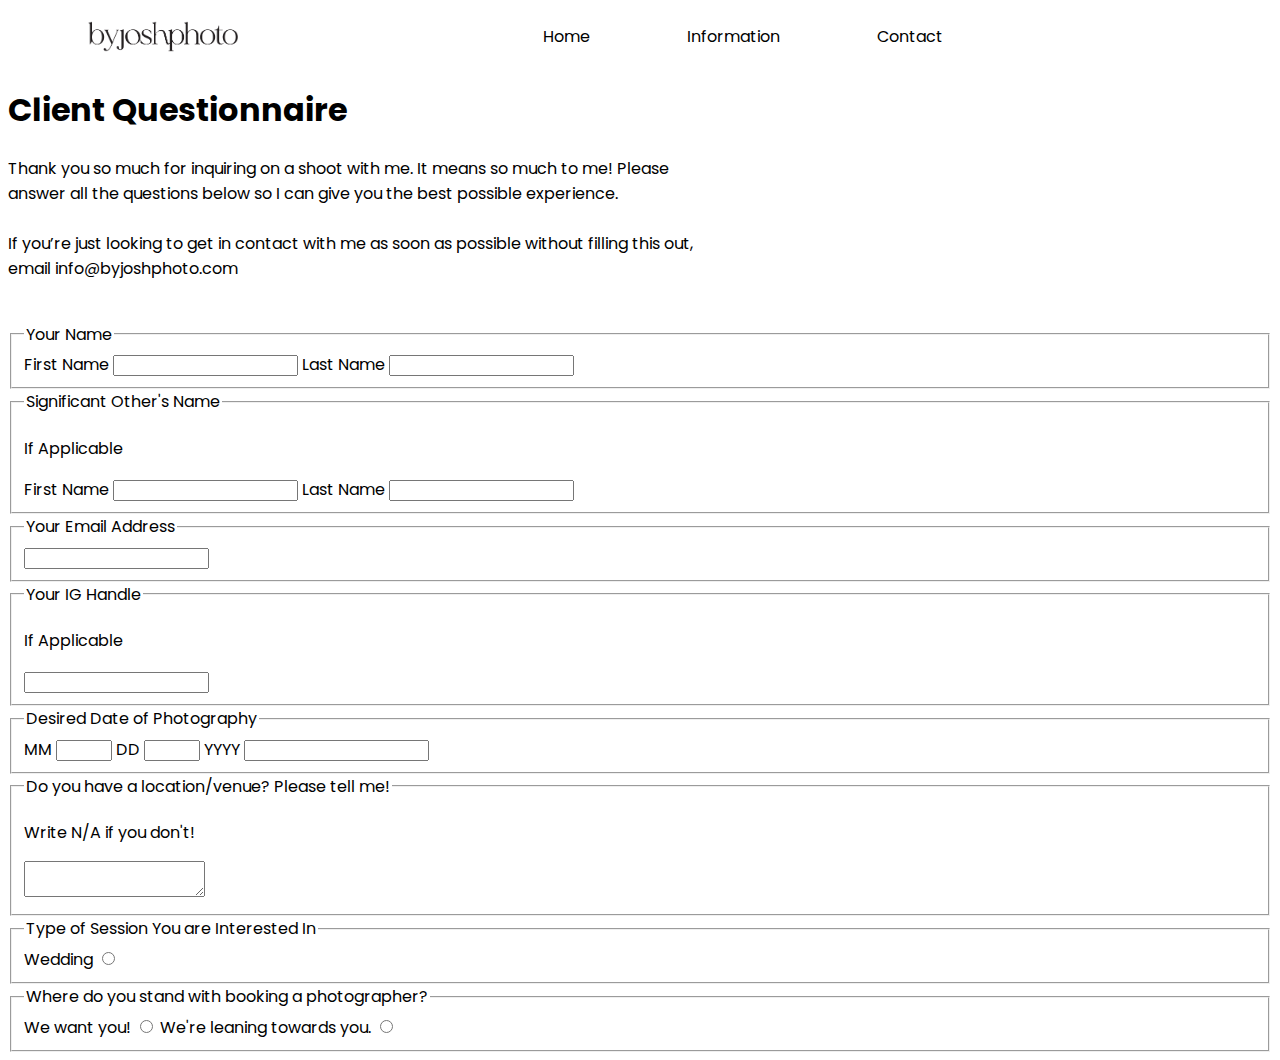
==== html/contact.html @ 7a481ea4 "added other pages" ====
<!DOCTYPE html>
<html lang="en">
  <head>
    <title>Information</title>
    <meta charset="UTF-8"/>
    <link rel="stylesheet" href="../css/infostyle.css">
  </head>

  <header>
    <div class="nav">
    <img class="logo" src="../byjoshphoto logos/IMG_9912.PNG"/> 
    <div class="navLinks">
    <nav>
        <ul>
            <li><a href="./index.html">Home</a></li>
            <li><a href="./information.html">Information</a></li>
            <li><a href="./contact.html">Contact</a></li>
        </ul>
    </nav>
  </div>
</div>
</header>

  <h1>Client Questionnaire</h1>

  <p>Thank you so much for inquiring on a shoot with me. It means so much to me! Please answer all the questions below so I can give you the best possible experience.
<br><br>
    If you’re just looking to get in contact with me as soon as possible without filling this out, email info@byjoshphoto.com</p>
    <br>

  <form>
    <fieldset>
      <legend>Your Name</legend>
      <label for="first-name">First Name</label>
      <input type="text" id="first-name" name="first-name" required>
      <label for="last-name">Last Name</label>
      <input type="text" id="last-name" name="last-name" required>
    </fieldset>
    <fieldset>
      <legend>Significant Other's Name</legend>
      <p>If Applicable</p>
      <label for="so-first-name">First Name</label>
      <input type="text" id="so-first-name" name="so-first-name">
      <label for="so-last-name">Last Name</label>
      <input type="text" id="so-last-name" name="so-last-name">
    </fieldset>
    <fieldset>
      <legend>Your Email Address</legend>
      <input type="email" id="email" name="email" required>
    </fieldset>
    <fieldset>
      <legend>Your IG Handle</legend>
      <p>If Applicable</p>
      <input type="text" id="ig-handle" name="ig-handle">
    </fieldset>
    <fieldset>
      <legend>Desired Date of Photography</legend>
      <label for="month">MM</label>
      <input type="number" id="month" name="month" min="1" max="12" required>
      <label for="day">DD</label>
      <input type="number" id="day" name="day" min="1" max="31" required>
      <label for="year">YYYY</label>
      <input type="number" id="year" name="year" min="1900" required>
    </fieldset>
    <fieldset>
      <legend>Do you have a location/venue? Please tell me!</legend>
      <p>Write N/A if you don't!</p>
      <textarea id="location" name="location" required></textarea>
    </fieldset>
    <fieldset>
      <legend>Type of Session You are Interested In</legend>
      <label for="wedding">Wedding</label>
      <input type="radio" id="wedding" name="session-type" value="wedding" required>
    </fieldset>
    <fieldset>
      <legend>Where do you stand with booking a photographer?</legend>
      <label for="want-you">We want you!</label>
      <input type="radio" id="want-you" name="booking-status" value="want-you" required>
      <label for="leaning-towards-you">We're leaning towards you.</label>
      <input type="radio" id="leaning-towards-you" name="booking-status" value="leaning-towards-you" required>
      <label for="checking-you-out">
---- css/infostyle.css ----
@import url('https://fonts.googleapis.com/css?family=Poppins');
@import url('https://fonts.googleapis.com/css2?family=Crimson+Text&display=swap');

body {
    font-family: 'Poppins', 'Crimson Text';
  }

header > div {
    padding: 0px 25px 0px 0px;
    display:flex;
    justify-content: space-between;
    align-items: center;
} 

.logo {
    width: 150px;
    margin-left: 80px;
}

  .navLinks {
    margin: 0 auto;
  }

 nav {
    width: 400px;
 }
  
  nav ul {
    list-style: none;
    display: flex;
    justify-content: space-between;
    align-items:center;
    padding-left: 0px;
  }
  
  nav a {
    text-decoration: none;
    color: black;
  }

.theExpPic {
    object-fit: cover;
    object-position: 50% 28%;
    height: 1000px;
    width:100%;
}

.theExperience {
    position: relative;
    filter: brightness(90%);
  }
  
  .expH1 {
    position: absolute;
    top: 50%;
    left: 50%;
    transform: translate(-50%, -50%);
    font-size: 50px;
    color: white;
    font-weight: 100;
    letter-spacing: 5px;
    font-family: 'crimson';
  }

  .container {
    display: grid;
  }

  .rawilAndAngie, .jacobAndChantal, .matAndCaro {
    width: 15%;
    border-radius: 50%;

  }

  .jenAndBen, .rawilElopement, .jesseAndNicole {
    width: 15%;
  }

  p {
    width: 700px;
  }
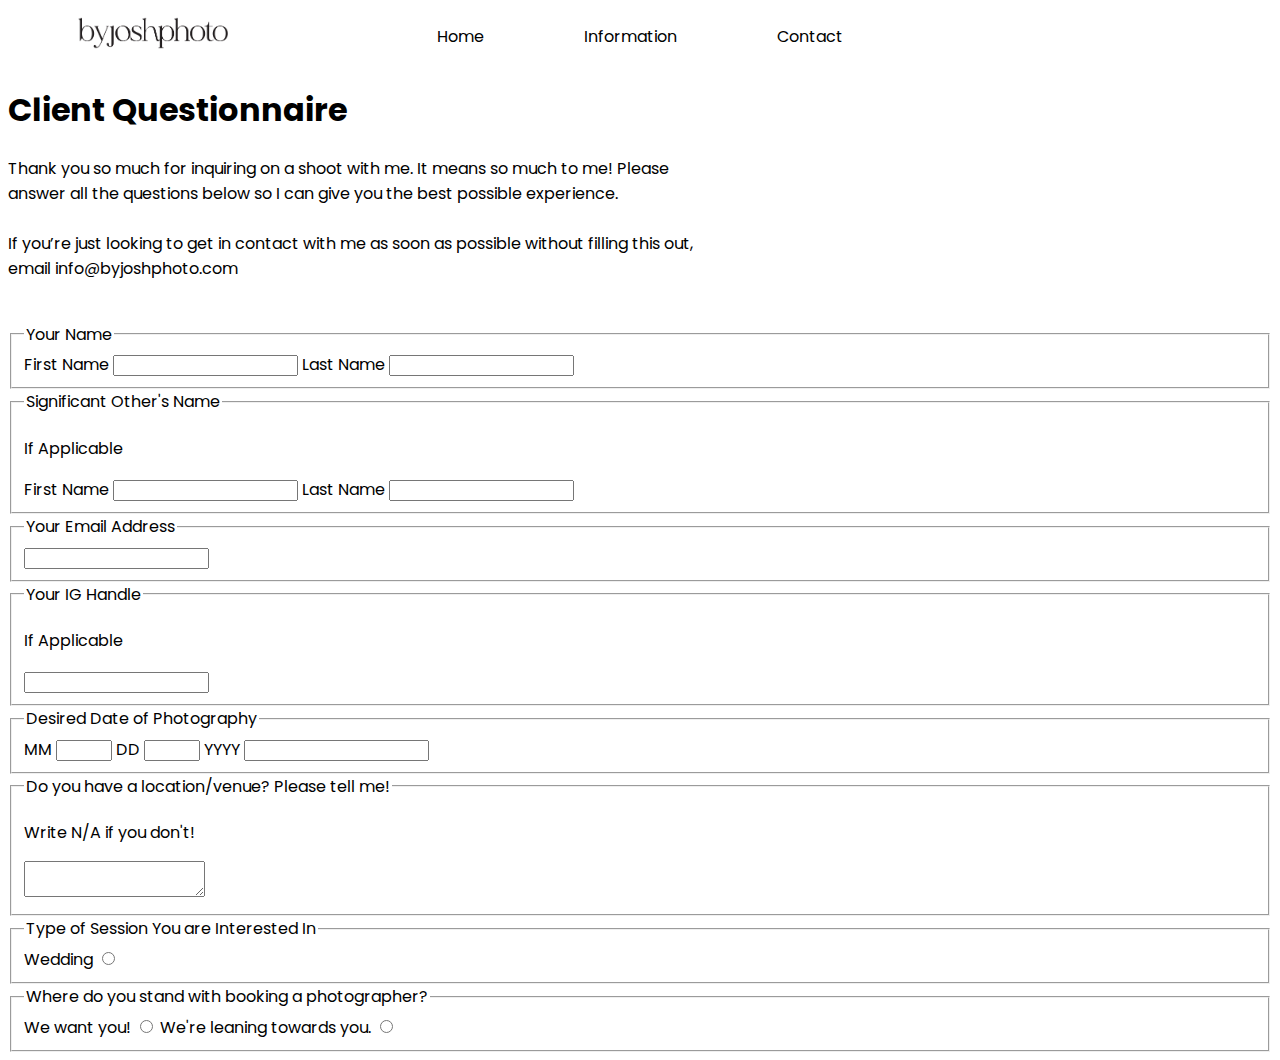
==== commit f326b3f4: "fixed buttons" ====
--- a/html/contact.html
+++ b/html/contact.html
@@ -7,18 +7,22 @@
   </head>
 
   <header>
-    <div class="nav">
-    <img class="logo" src="../byjoshphoto logos/IMG_9912.PNG"/> 
-    <div class="navLinks">
-    <nav>
+
+    <div class="navContainer">
+  <div class="logoContainer">
+    <img class="logo" src="../byjoshphoto logos/IMG_9912.PNG"/>
+  </div>
+    <div class="navLinkContainer">
+      <nav>
         <ul>
             <li><a href="./index.html">Home</a></li>
             <li><a href="./information.html">Information</a></li>
             <li><a href="./contact.html">Contact</a></li>
         </ul>
-    </nav>
-  </div>
+      </nav>
+    </div>
 </div>
+
 </header>
 
   <h1>Client Questionnaire</h1>
--- a/css/infostyle.css
+++ b/css/infostyle.css
@@ -5,37 +5,41 @@
     font-family: 'Poppins', 'Crimson Text';
   }
 
-header > div {
-    padding: 0px 25px 0px 0px;
-    display:flex;
-    justify-content: space-between;
+  .logo {
+    width: 150px;
+    margin: 0 0 0 70px;
+  }
+  
+  .navContainer {
+    display: grid;
+    grid-template-columns:1fr;
     align-items: center;
-} 
-
-.logo {
-    width: 150px;
-    margin-left: 80px;
-}
-
-  .navLinks {
-    margin: 0 auto;
   }
-
- nav {
-    width: 400px;
- }
   
   nav ul {
     list-style: none;
     display: flex;
-    justify-content: space-between;
-    align-items:center;
-    padding-left: 0px;
+    justify-content: center;
+    padding: 0;
   }
   
   nav a {
     text-decoration: none;
     color: black;
+  } 
+  
+  nav > ul > li {
+    margin: 0 50px;
+  }
+  
+  .logoContainer {
+    grid-column: 1;
+    grid-row: 1;
+  }
+  
+  .navLinkContainer {
+    grid-column: 1;
+    grid-row: 1;
   }
 
 .theExpPic {
@@ -62,20 +66,45 @@
     font-family: 'crimson';
   }
 
-  .container {
+  #Reviews, #Packages {
+    display: flex;
+    justify-content: center;
+    font-family: 'crimson';
+    font-size: 50px ;
+    font-weight: 100;
+    letter-spacing: 5px;
+  }
+
+  .container, .container2 {
     display: grid;
+    grid-template-columns: 1fr 1fr 1fr;
+    grid-template-rows: 1fr;
+    justify-items: center;
+  }
+
+  .container, .container2 > div {
+    text-align: center;
   }
 
   .rawilAndAngie, .jacobAndChantal, .matAndCaro {
-    width: 15%;
+    width: 45%;
     border-radius: 50%;
-
   }
 
   .jenAndBen, .rawilElopement, .jesseAndNicole {
-    width: 15%;
+    width: 45%;
   }
 
   p {
     width: 700px;
+  }
+
+  .button {
+    margin-top: 25px;
+    cursor: pointer;
+    background-color: white;
+    padding: 10px 25px;
+    color: teal;
+    border-color: teal;
+    font-family: 'poppins';
   }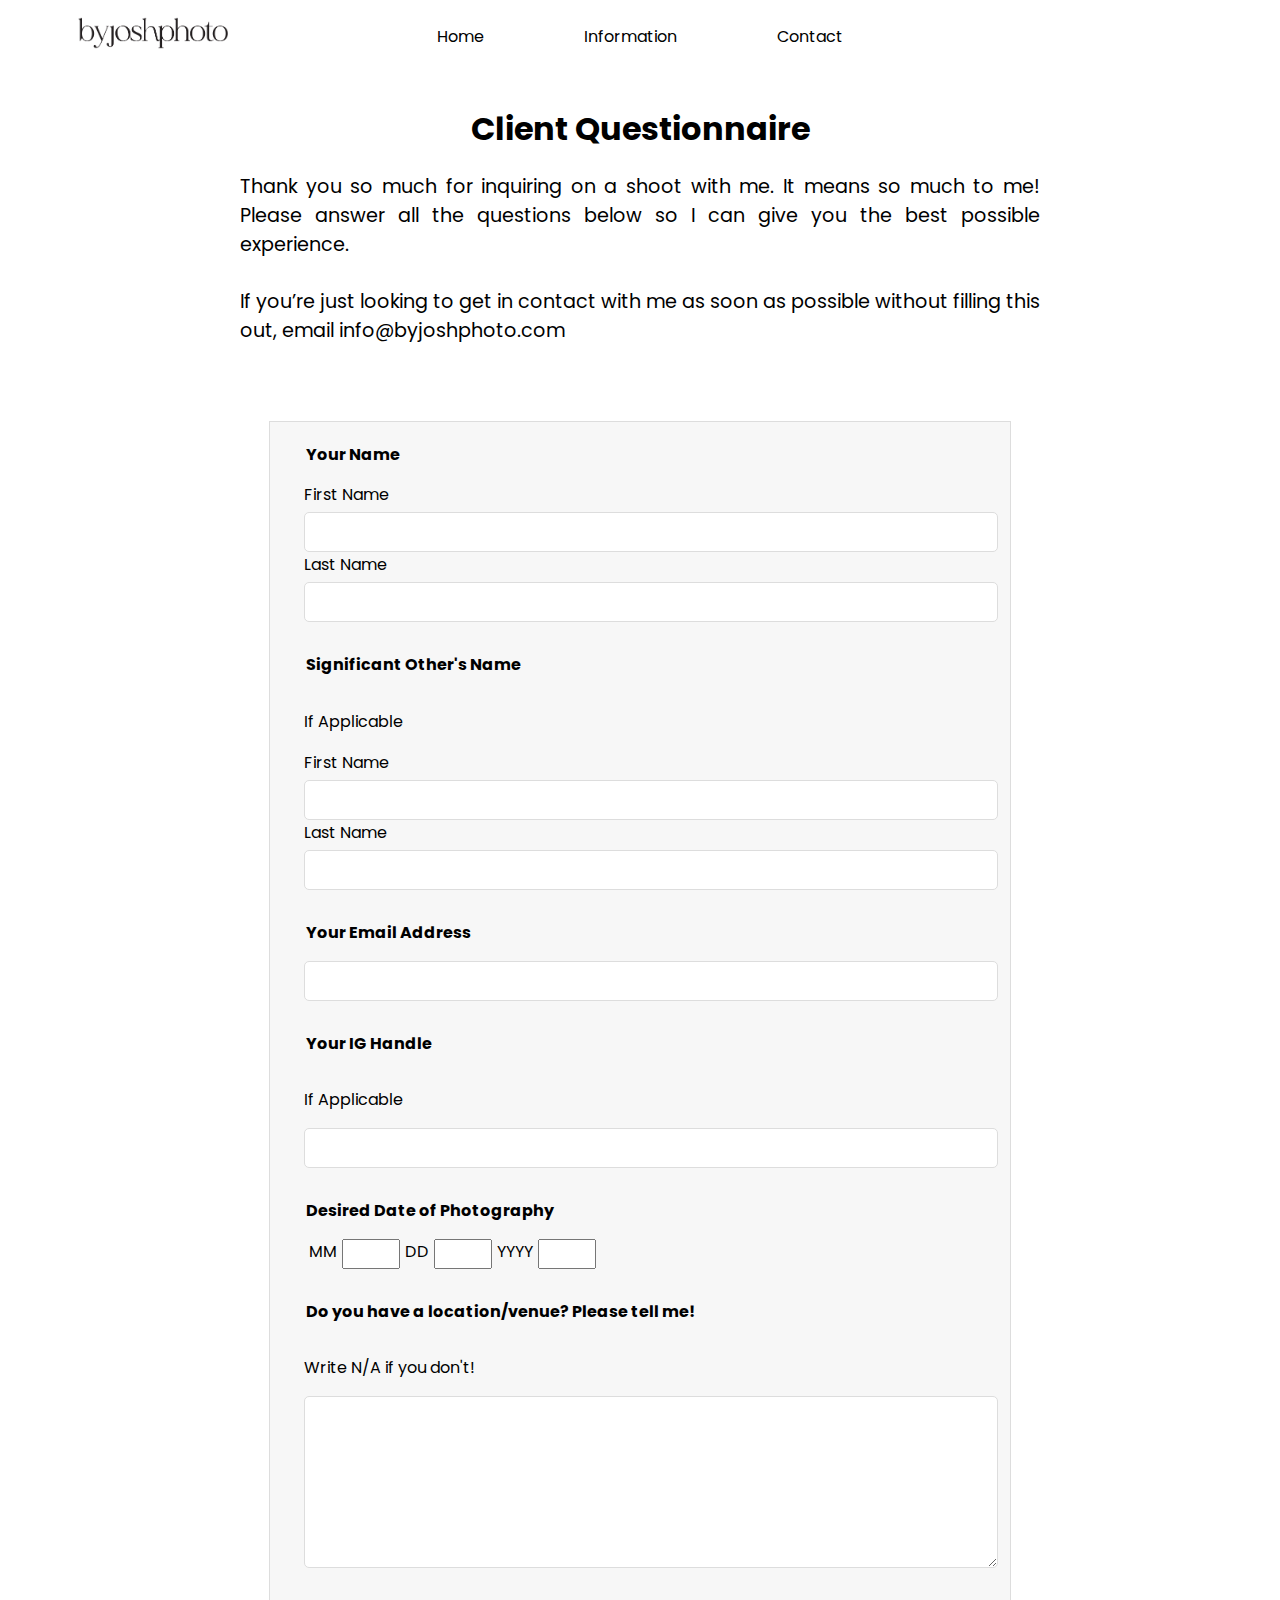
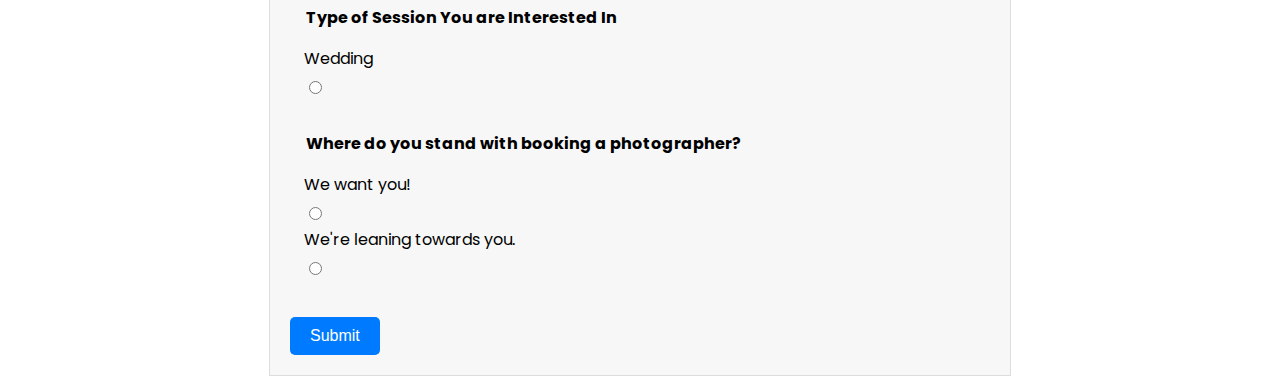
==== commit 456d34d5: "contact page styling" ====
--- a/html/contact.html
+++ b/html/contact.html
@@ -2,69 +2,75 @@
 <html lang="en">
   <head>
     <title>Information</title>
-    <meta charset="UTF-8"/>
-    <link rel="stylesheet" href="../css/infostyle.css">
+    <meta charset="UTF-8" />
+    <link rel="stylesheet" href="../css/contactstyle.css" />
   </head>
 
   <header>
-
     <div class="navContainer">
-  <div class="logoContainer">
-    <img class="logo" src="../byjoshphoto logos/IMG_9912.PNG"/>
-  </div>
-    <div class="navLinkContainer">
-      <nav>
-        <ul>
+      <div class="logoContainer">
+        <img class="logo" src="../byjoshphoto logos/IMG_9912.PNG" />
+      </div>
+      <div class="navLinkContainer">
+        <nav>
+          <ul>
             <li><a href="./index.html">Home</a></li>
             <li><a href="./information.html">Information</a></li>
             <li><a href="./contact.html">Contact</a></li>
-        </ul>
-      </nav>
+          </ul>
+        </nav>
+      </div>
     </div>
-</div>
+  </header>
 
-</header>
+  <div class="client-questionnaire">
 
   <h1>Client Questionnaire</h1>
 
-  <p>Thank you so much for inquiring on a shoot with me. It means so much to me! Please answer all the questions below so I can give you the best possible experience.
-<br><br>
-    If you’re just looking to get in contact with me as soon as possible without filling this out, email info@byjoshphoto.com</p>
-    <br>
+  <p>
+    Thank you so much for inquiring on a shoot with me. It means so much to me!
+    Please answer all the questions below so I can give you the best possible
+    experience. <br /><br />
+    If you’re just looking to get in contact with me as soon as possible without
+    filling this out, email info@byjoshphoto.com
+  </p>
+</div>
+
+  <br />
 
   <form>
     <fieldset>
       <legend>Your Name</legend>
       <label for="first-name">First Name</label>
-      <input type="text" id="first-name" name="first-name" required>
+      <input type="text" id="first-name" name="first-name" required />
       <label for="last-name">Last Name</label>
-      <input type="text" id="last-name" name="last-name" required>
+      <input type="text" id="last-name" name="last-name" required />
     </fieldset>
     <fieldset>
       <legend>Significant Other's Name</legend>
       <p>If Applicable</p>
       <label for="so-first-name">First Name</label>
-      <input type="text" id="so-first-name" name="so-first-name">
+      <input type="text" id="so-first-name" name="so-first-name" />
       <label for="so-last-name">Last Name</label>
-      <input type="text" id="so-last-name" name="so-last-name">
+      <input type="text" id="so-last-name" name="so-last-name" />
     </fieldset>
     <fieldset>
       <legend>Your Email Address</legend>
-      <input type="email" id="email" name="email" required>
+      <input type="email" id="email" name="email" required />
     </fieldset>
     <fieldset>
       <legend>Your IG Handle</legend>
       <p>If Applicable</p>
-      <input type="text" id="ig-handle" name="ig-handle">
+      <input type="text" id="ig-handle" name="ig-handle" />
     </fieldset>
-    <fieldset>
+    <fieldset class="date">
       <legend>Desired Date of Photography</legend>
-      <label for="month">MM</label>
-      <input type="number" id="month" name="month" min="1" max="12" required>
-      <label for="day">DD</label>
-      <input type="number" id="day" name="day" min="1" max="31" required>
-      <label for="year">YYYY</label>
-      <input type="number" id="year" name="year" min="1900" required>
+      <label class="spacing-date" for="month">MM</label>
+      <input type="number" id="month" name="month" min="1" max="12" required />
+      <label class="spacing-date" for="day">DD</label>
+      <input type="number" id="day" name="day" min="1" max="31" required />
+      <label  class="spacing-date" for="year">YYYY</label>
+      <input type="number" id="year" name="year" min="1900" required />
     </fieldset>
     <fieldset>
       <legend>Do you have a location/venue? Please tell me!</legend>
@@ -74,13 +80,34 @@
     <fieldset>
       <legend>Type of Session You are Interested In</legend>
       <label for="wedding">Wedding</label>
-      <input type="radio" id="wedding" name="session-type" value="wedding" required>
+      <input
+        type="radio"
+        id="wedding"
+        name="session-type"
+        value="wedding"
+        required
+      />
     </fieldset>
     <fieldset>
       <legend>Where do you stand with booking a photographer?</legend>
       <label for="want-you">We want you!</label>
-      <input type="radio" id="want-you" name="booking-status" value="want-you" required>
+      <input
+        type="radio"
+        id="want-you"
+        name="booking-status"
+        value="want-you"
+        required
+      />
       <label for="leaning-towards-you">We're leaning towards you.</label>
-      <input type="radio" id="leaning-towards-you" name="booking-status" value="leaning-towards-you" required>
-      <label for="checking-you-out">
-  +      <input
+        type="radio"
+        id="leaning-towards-you"
+        name="booking-status"
+        value="leaning-towards-you"
+        required
+      />
+      <label for="checking-you-out"> </label>
+    </fieldset>
+    <button type="submit">Submit</button>
+  </form>
+</html>
--- a/css/contactstyle.css
+++ b/css/contactstyle.css
@@ -0,0 +1,138 @@
+@import url('https://fonts.googleapis.com/css?family=Poppins');
+@import url('https://fonts.googleapis.com/css2?family=Crimson+Text&display=swap');
+
+body {
+  font-family: 'Poppins', 'Crimson Text';
+}
+
+.logo {
+  width: 150px;
+  margin: 0 0 0 70px;
+}
+
+.navContainer {
+  display: grid;
+  grid-template-columns:1fr;
+  align-items: center;
+}
+
+nav ul {
+  list-style: none;
+  display: flex;
+  justify-content: center;
+  padding: 0;
+}
+
+nav a {
+  text-decoration: none;
+  color: black;
+} 
+
+nav > ul > li {
+  margin: 0 50px;
+}
+
+.logoContainer {
+  grid-column: 1;
+  grid-row: 1;
+}
+
+.navLinkContainer {
+  grid-column: 1;
+  grid-row: 1;
+}
+
+h1 {
+  font-size: 2rem;
+  margin: 20px 0;
+  text-align: center;
+}
+
+.client-questionnaire {
+  max-width: 800px;
+  margin: 0 auto;
+  padding: 20px;
+}
+
+.client-questionnaire h1 {
+  font-size: 2rem;
+  font-weight: bold;
+  margin-bottom: 20px;
+  text-align: center;
+}
+
+.client-questionnaire p {
+  font-size: 1.2rem;
+  line-height: 1.5;
+  margin-bottom: 30px;
+  text-align: justify;
+}
+
+/* Style the form */
+form {
+  max-width: 700px;
+  margin: 0 auto;
+  padding: 20px;
+  background-color: #f7f7f7;
+  border: 1px solid #ddd;
+}
+
+fieldset {
+  margin-bottom: 20px;
+  border: none;
+}
+
+legend {
+  font-weight: bold;
+  margin-bottom: 10px;
+}
+
+label {
+  display: block;
+  margin-bottom: 5px;
+}
+
+input[type="text"],
+input[type="email"],
+textarea {
+  width: 100%;
+  padding: 10px;
+  border: 1px solid #ddd;
+  border-radius: 5px;
+  font-size: 1rem;
+}
+
+input[type="number"] {
+  width: 50px;
+}
+
+textarea {
+  height: 150px;
+}
+
+input[type="radio"] {
+  margin-right: 5px;
+}
+
+button[type="submit"] {
+  background-color: #007bff;
+  color: #fff;
+  border: none;
+  border-radius: 5px;
+  padding: 10px 20px;
+  font-size: 1rem;
+  cursor: pointer;
+}
+
+button[type="submit"]:hover {
+  background-color: #0062cc;
+}
+
+.date {
+  display: flex;
+}
+
+.spacing-date {
+  margin-right: 5px;
+  margin-left: 5px;
+}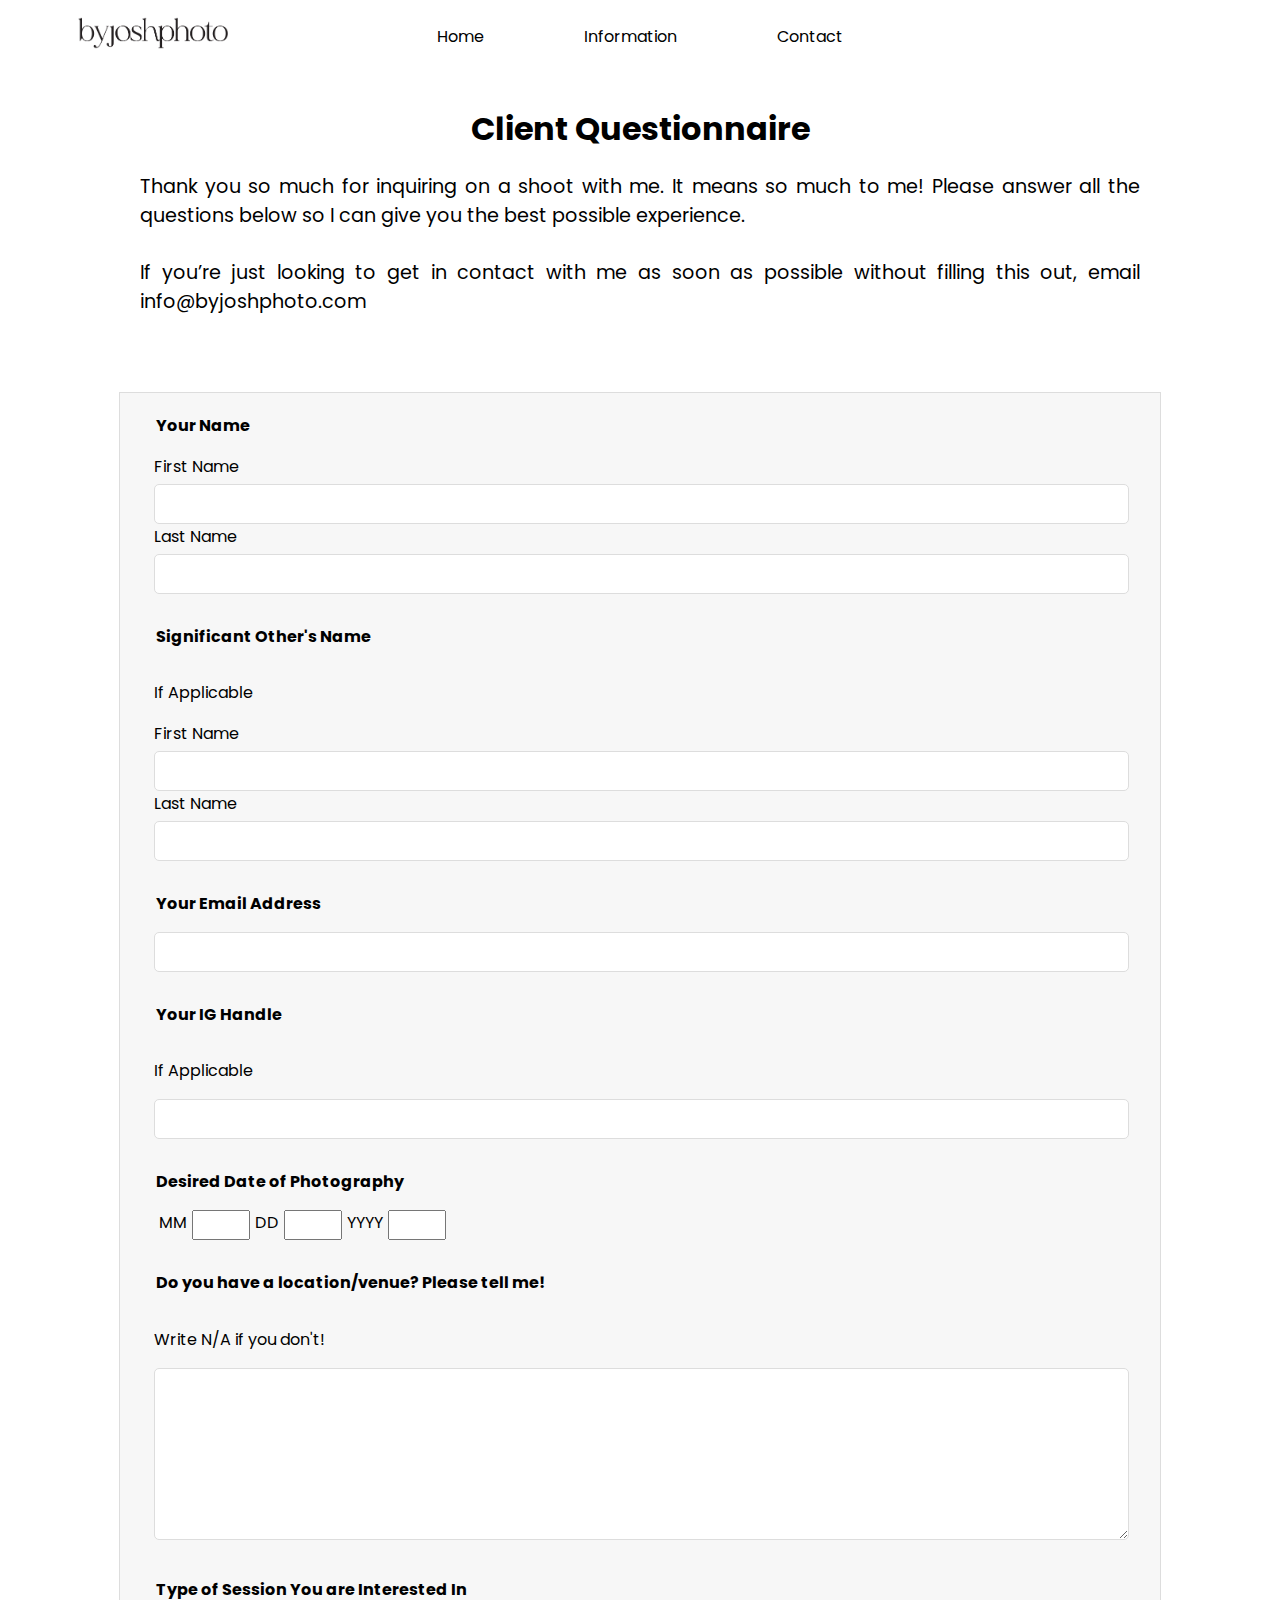
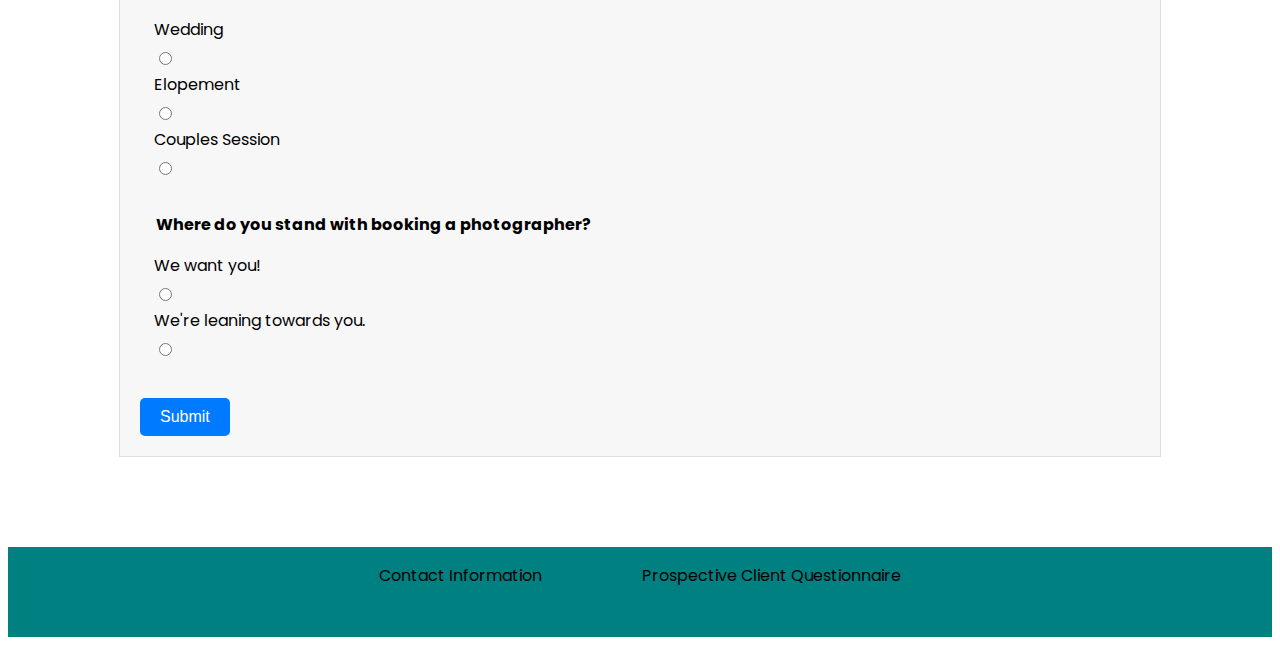
==== commit 2f97cffb: "styling" ====
--- a/html/contact.html
+++ b/html/contact.html
@@ -77,7 +77,7 @@
       <p>Write N/A if you don't!</p>
       <textarea id="location" name="location" required></textarea>
     </fieldset>
-    <fieldset>
+    <fieldset class="session-type">
       <legend>Type of Session You are Interested In</legend>
       <label for="wedding">Wedding</label>
       <input
@@ -85,6 +85,22 @@
         id="wedding"
         name="session-type"
         value="wedding"
+        required
+      />
+      <label for="Elopement">Elopement</label>
+      <input
+        type="radio"
+        id="Elopement"
+        name="session-type"
+        value="Elopement"
+        required
+      />
+      <label for="Couples">Couples Session</label>
+      <input
+        type="radio"
+        id="Couples"
+        name="session-type"
+        value="Couples"
         required
       />
     </fieldset>
@@ -110,4 +126,12 @@
     </fieldset>
     <button type="submit">Submit</button>
   </form>
+  <footer>
+    <nav>
+      <ul>
+        <li><a href="#">Contact Information</a></li>
+        <li><a href="#">Prospective Client Questionnaire</a></li>
+      </ul>
+    </nav>
+  </footer>
 </html>
--- a/css/contactstyle.css
+++ b/css/contactstyle.css
@@ -49,7 +49,7 @@
 }
 
 .client-questionnaire {
-  max-width: 800px;
+  max-width: 1000px;
   margin: 0 auto;
   padding: 20px;
 }
@@ -70,7 +70,7 @@
 
 /* Style the form */
 form {
-  max-width: 700px;
+  max-width: 1000px;
   margin: 0 auto;
   padding: 20px;
   background-color: #f7f7f7;
@@ -95,7 +95,7 @@
 input[type="text"],
 input[type="email"],
 textarea {
-  width: 100%;
+  width: 98%;
   padding: 10px;
   border: 1px solid #ddd;
   border-radius: 5px;
@@ -135,4 +135,12 @@
 .spacing-date {
   margin-right: 5px;
   margin-left: 5px;
-}+}
+
+footer {
+  display: flex;
+  justify-content: center;
+  background-color: teal;
+  height: 10vh;
+  margin-top: 10vh;
+}
